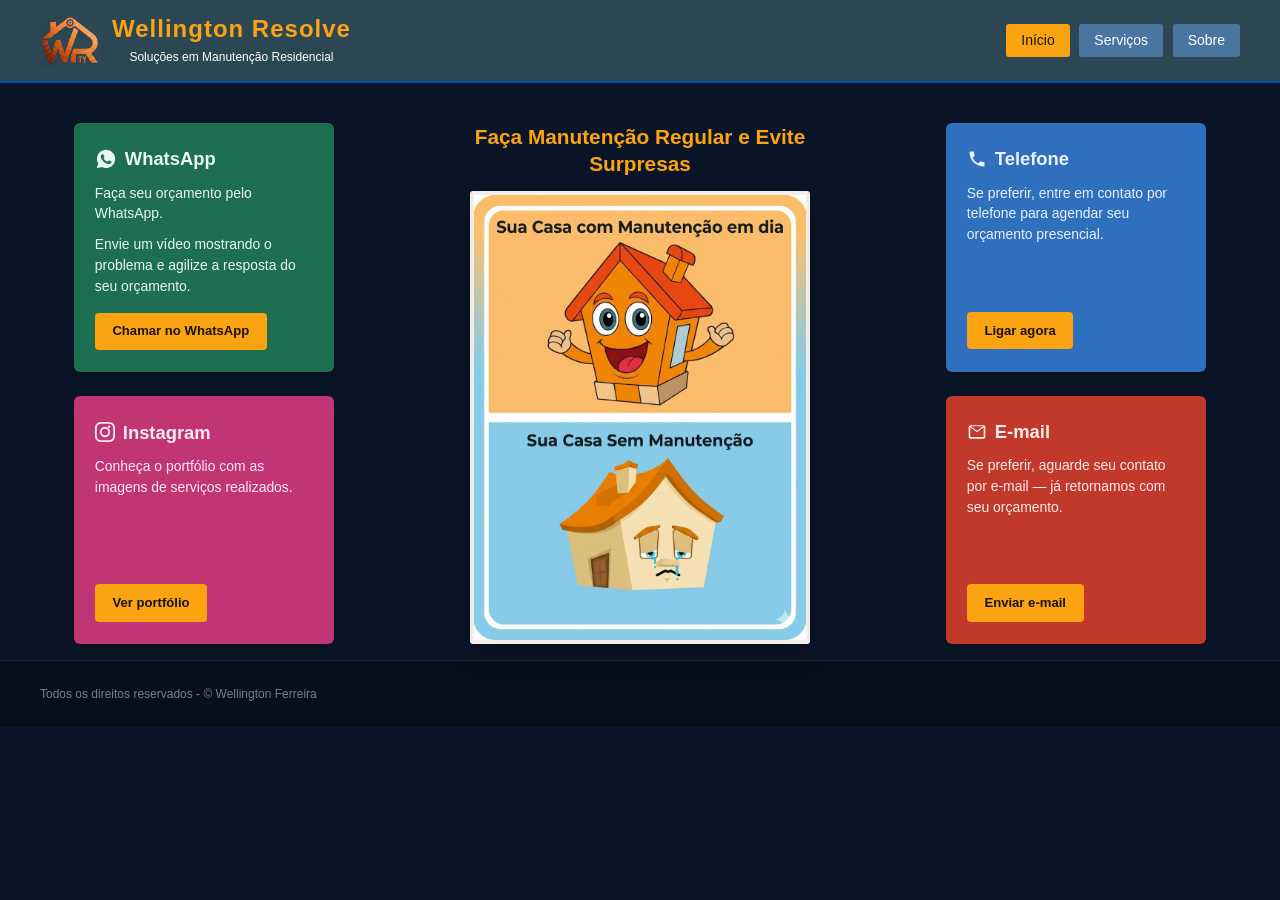
==== index.html @ b6b33d02 "Add files via upload" ====
<!DOCTYPE html>
<html lang="pt-BR">
  <head>
    <meta charset="UTF-8">
    <meta name="viewport" content="width=device-width, initial-scale=1.0">
    <title>Wellington Resolve - Manutenção Residencial</title>
    <link rel="stylesheet" href="style.css">
  </head>

  <body>
    <header>
      <div class="logo-container">
        <img src="img/Logo.jpeg" alt="Logo Wellington Resolve" class="logo" width="60">
        <div class="textos-logo">
          <div class="title">Wellington Resolve</div>
          <div class="subtitle">Soluções em Manutenção Residencial</div>
        </div>
      </div>

      <nav class="nav-group">
        <a href="index.html" class="nav-btn nav-btn-active">Início</a>
        <a href="servicos.html" class="nav-btn">Serviços</a>
        <a href="sobre.html" class="nav-btn">Sobre</a>
      </nav>
    </header>

    <main id="inicio">

      <div class="grid">

        <div class="col col-left">
          <article class="card card-whatsapp" id="servicos">
            <h2><svg class="icon" viewBox="0 0 24 24" width="22" height="22" fill="currentColor"><path d="M12.04 2C6.58 2 2.13 6.45 2.13 11.91c0 1.75.46 3.45 1.32 4.95L2 22l5.29-1.39a9.9 9.9 0 0 0 4.75 1.21h.01c5.46 0 9.9-4.45 9.9-9.91C21.96 6.45 17.5 2 12.04 2zm5.8 14.2c-.24.68-1.4 1.3-1.93 1.38-.5.08-1.12.11-1.8-.11-.42-.13-.96-.3-1.65-.6-2.9-1.25-4.8-4.17-4.94-4.36-.14-.19-1.18-1.57-1.18-3 0-1.42.75-2.13 1.01-2.42.27-.29.58-.36.78-.36.19 0 .39 0 .56.01.18.01.42-.07.65.5.24.58.82 2 .89 2.15.07.15.12.32.02.51-.1.19-.15.31-.3.48-.14.16-.3.36-.44.49-.14.14-.3.28-.13.56.17.28.75 1.24 1.6 2 1.11.98 2.04 1.29 2.32 1.43.28.14.45.12.61-.07.17-.19.72-.84.91-1.12.19-.28.38-.24.65-.14.27.1 1.7.8 1.99.95.29.14.48.21.55.33.07.12.07.68-.17 1.36z"/></svg> WhatsApp</h2>
            <p>Faça seu orçamento pelo WhatsApp.</p>
            <p>Envie um vídeo mostrando o problema e agilize a resposta do seu orçamento.</p>
            <a href="https://wa.me/5534999981175" target="_blank" rel="noopener noreferrer" class="cta">Chamar no WhatsApp</a>
          </article>

          <article class="card card-instagram">
            <h2><svg class="icon" viewBox="0 0 24 24" width="20" height="20" fill="currentColor"><path d="M12 2.16c3.2 0 3.58.01 4.85.07 1.17.05 1.8.25 2.23.41.56.22.96.48 1.38.9.42.42.68.82.9 1.38.16.42.36 1.06.41 2.23.06 1.27.07 1.65.07 4.85s-.01 3.58-.07 4.85c-.05 1.17-.25 1.8-.41 2.23-.22.56-.48.96-.9 1.38-.42.42-.82.68-1.38.9-.42.16-1.06.36-2.23.41-1.27.06-1.65.07-4.85.07s-3.58-.01-4.85-.07c-1.17-.05-1.8-.25-2.23-.41-.56-.22-.96-.48-1.38-.9-.42-.42-.68-.82-.9-1.38-.16-.42-.36-1.06-.41-2.23C2.17 15.58 2.16 15.2 2.16 12s.01-3.58.07-4.85c.05-1.17.25-1.8.41-2.23.22-.56.48-.96.9-1.38.42-.42.82-.68 1.38-.9.42-.16 1.06-.36 2.23-.41C8.42 2.17 8.8 2.16 12 2.16zM12 0C8.74 0 8.33.01 7.05.07 5.78.13 4.9.33 4.14.63c-.79.31-1.46.72-2.13 1.38-.66.67-1.07 1.34-1.38 2.13-.3.76-.5 1.64-.56 2.91C.01 8.33 0 8.74 0 12s.01 3.67.07 4.95c.06 1.27.26 2.15.56 2.91.31.79.72 1.46 1.38 2.13.67.66 1.34 1.07 2.13 1.38.76.3 1.64.5 2.91.56C8.33 23.99 8.74 24 12 24s3.67-.01 4.95-.07c1.27-.06 2.15-.26 2.91-.56.79-.31 1.46-.72 2.13-1.38.66-.67 1.07-1.34 1.38-2.13.3-.76.5-1.64.56-2.91.06-1.28.07-1.69.07-4.95s-.01-3.67-.07-4.95c-.06-1.27-.26-2.15-.56-2.91-.31-.79-.72-1.46-1.38-2.13C21.32 1.7 20.65 1.29 19.86.98c-.76-.3-1.64-.5-2.91-.56C15.67.01 15.26 0 12 0zm0 5.84A6.16 6.16 0 1 0 12 18.16 6.16 6.16 0 0 0 12 5.84zm0 10.16A4 4 0 1 1 12 8a4 4 0 0 1 0 8zm6.41-10.4a1.44 1.44 0 1 1-2.88 0 1.44 1.44 0 0 1 2.88 0z"/></svg> Instagram</h2>
            <p>Conheça o portfólio com as imagens de serviços realizados.</p>
            <a href="https://www.instagram.com/" target="_blank" rel="noopener noreferrer" class="cta">Ver portfólio</a>
          </article>
        </div>

        <section class="card-imagem">
          <h2 class="poster-title">Faça Manutenção Regular e Evite Surpresas</h2>
          <div class="poster">
            <img src="img/imagem_central.png" alt="Comparação entre casa sem manutenção periódica e casa com manutenção em dia. Manutenção é a chave, casa feliz é casa bem cuidada.">
          </div>
        </section>

        <div class="col col-right">
          <article class="card card-phone">
            <h2><svg class="icon" viewBox="0 0 24 24" width="20" height="20" fill="currentColor"><path d="M6.62 10.79a15.05 15.05 0 0 0 6.59 6.59l2.2-2.2a1 1 0 0 1 1.02-.24c1.12.37 2.33.57 3.57.57a1 1 0 0 1 1 1V20a1 1 0 0 1-1 1C10.61 21 3 13.39 3 4a1 1 0 0 1 1-1h3.5a1 1 0 0 1 1 1c0 1.24.2 2.45.57 3.57a1 1 0 0 1-.25 1.02z"/></svg> Telefone</h2>
            <p>Se preferir, entre em contato por telefone para agendar seu orçamento presencial.</p>
            <a href="tel:+5534999981175" class="cta">Ligar agora</a>
          </article>

          <article class="card card-email">
            <h2><svg class="icon" viewBox="0 0 24 24" width="20" height="20" fill="currentColor"><path d="M2 6a2 2 0 0 1 2-2h16a2 2 0 0 1 2 2v12a2 2 0 0 1-2 2H4a2 2 0 0 1-2-2zm2 .4V18h16V6.4l-8 6-8-6zm.6-1.4L12 10.6 19.4 5z"/></svg> E-mail</h2>
            <p>Se preferir, aguarde seu contato por e-mail — já retornamos com seu orçamento.</p>
            <a href="mailto:wrfcontatos@gmail.com" class="cta">Enviar e-mail</a>
          </article>
        </div>

      </div>
    </main>

    <footer id="contato">
      <p>Todos os direitos reservados - © Wellington Ferreira</p>
    </footer>

  </body>
</html>
---- style.css ----
:root{
  --bg: #0A1628;
  --header: #2B4753;
  --header-border: #0056b3;
  --ink: #EDEFF2;
  --muted: #718096;
  --accent: #fca311;
  --accent-dark: #E08A3F;

  --whatsapp: #1E6F52;
  --whatsapp-ink: #EAF6F0;
  --instagram: #C23574;
  --instagram-ink: #FCE9F2;
  --phone: #2E6FBE;
  --phone-ink: #EAF2FC;
  --email: #C0392B;
  --email-ink: #FCEBE8;

  --radius: 6px;
}

*{ box-sizing: border-box; }
html, body{ margin:0; padding:0; }

body{
  background: var(--bg);
  color: var(--ink);
  font-family: 'Inter', sans-serif;
  line-height: 1.5;
}

a{ color: inherit; text-decoration: none; }

/* Header */
header{
  background-color: var(--header);
  display: flex;
  justify-content: space-between;
  align-items: center;
  padding: 15px 40px;
  border-bottom: 2px solid var(--header-border);
  gap: 1rem;
  flex-wrap: wrap;
}

.nav-group{
  display: flex;
  gap: 0.6rem;
  flex-wrap: wrap;
}

.nav-btn{
  background-color: #4a75a0;
  color: white;
  padding: 6px 15px;
  font-size: 14px;
  border-radius: 3px;
  display: inline-block;
  transition: background 0.2s ease, transform 0.2s ease;
}
.nav-btn:hover{ background: #5a86b3; transform: translateY(-1px); }
.nav-btn:focus-visible{ outline: 2px solid var(--accent); outline-offset: 2px; }

.logo-container{
  display: flex;
  align-items: center;
  gap: 12px;
}

.logo{ display: block; height: auto; flex-shrink: 0; border-radius: 4px; }

.textos-logo{
  display: flex;
  flex-direction: column;
  align-items: center;
  justify-content: center;
}

.title{
  color: var(--accent);
  font-size: 24px;
  font-weight: bold;
  letter-spacing: 1px;
  margin: 0;
  line-height: 1.2;
  text-align: center;
}

.subtitle{
  color: #ffffff;
  font-size: 12px;
  margin: 4px 0 0 0;
  text-align: center;
}

/* Main grid */
main{
  max-width: 1180px;
  margin: 0 auto;
  padding: 2.5rem 1.5rem 1rem;
}

.grid{
  display: grid;
  grid-template-columns: 260px 1fr 260px;
  gap: 1.5rem;
  align-items: stretch;
}

.col{ display: flex; flex-direction: column; gap: 1.5rem; }

/* Cards */
.card{
  border-radius: var(--radius);
  padding: 1.4rem 1.3rem;
  flex: 1;
  display: flex;
  flex-direction: column;
  box-shadow: 0 6px 18px rgba(0,0,0,0.25);
  transition: transform 0.18s ease, box-shadow 0.18s ease;
}
.card:hover{ transform: translateY(-3px); box-shadow: 0 10px 24px rgba(0,0,0,0.32); }

.card h2{
  display: flex;
  align-items: center;
  gap: 0.5rem;
  font-size: 1.15rem;
  margin: 0 0 0.6rem;
}
.card .icon{ flex-shrink: 0; }
.card p{ margin: 0 0 0.6rem; font-size: 0.87rem; }
.card p:last-of-type{ margin-bottom: 1rem; }

.cta{
  margin-top: auto;
  align-self: flex-start;
  background: var(--accent);
  color: #1A1206;
  font-weight: 700;
  font-size: 0.82rem;
  padding: 0.55rem 1.1rem;
  border-radius: 4px;
  transition: background 0.15s ease, transform 0.15s ease;
}
.cta:hover{ background: var(--accent-dark); transform: translateY(-1px); }
.cta:focus-visible{ outline: 2px solid #fff; outline-offset: 2px; }

.card-whatsapp{ background: var(--whatsapp); color: var(--whatsapp-ink); }
.card-instagram{ background: var(--instagram); color: var(--instagram-ink); }
.card-phone{ background: var(--phone); color: var(--phone-ink); }
.card-email{ background: var(--email); color: var(--email-ink); }

/* Imagem central */
.card-imagem{
  display: flex;
  flex-direction: column;
  align-items: center;
  justify-content: center;
  gap: 0.9rem;
}

.poster-title{
  font-size: 1.3rem;
  font-weight: 700;
  color: var(--accent);
  text-align: center;
  line-height: 1.3;
  max-width: 340px;
  margin: 0;
}

.poster{
  width: 100%;
  max-width: 340px;
  border: 4px solid #F4EFE6;
  border-radius: 3px;
  overflow: hidden;
  box-shadow: 0 10px 26px rgba(0,0,0,0.35);
}

.poster img{ display: block; width: 100%; height: auto; }

/* Footer */
footer{
  background-color: #080f1c;
  text-align: left;
  padding: 12px 40px;
  font-size: 12px;
  color: var(--muted);
  border-top: 1px solid #1a2a40;
}

/* Responsive */
@media (max-width: 992px){
  main{ padding: 30px 20px; }
  .grid{ grid-template-columns: 1fr; gap: 30px; }
  .card-imagem{ order: -1; }
  header{ padding: 15px 20px; }
}

@media (max-width: 560px){
  header{ flex-direction: column; gap: 0.7rem; text-align: center; }
  .nav-group{ justify-content: center; }
}

@media (prefers-reduced-motion: reduce){
  .card, .cta, .nav-btn{ transition: none; }
}

/* Nav ativa */
.nav-btn-active{
  background: var(--accent);
  color: #1A1206;
}
.nav-btn-active:hover{ background: var(--accent-dark); }

/* Página de Serviços */
.page-title{
  text-align: center;
  color: var(--accent);
  font-size: 1.8rem;
  margin: 0.5rem 0 0.3rem;
}

.page-subtitle{
  text-align: center;
  color: var(--muted);
  font-size: 0.9rem;
  margin: 0 0 0.4rem;
}

.page-tag{
  text-align: center;
  color: var(--accent);
  font-size: 0.85rem;
  margin: 0 0 2rem;
}

.services-grid{
  display: grid;
  grid-template-columns: repeat(4, 1fr);
  gap: 1.4rem;
}

.service-card{
  margin: 0;
  background: #12203a;
  border: 1px solid #1f3350;
  border-radius: var(--radius);
  overflow: hidden;
  transition: transform 0.18s ease, box-shadow 0.18s ease;
}
.service-card:hover{ transform: translateY(-3px); box-shadow: 0 10px 22px rgba(0,0,0,0.3); }

.service-photo{
  display: block;
  width: 100%;
  aspect-ratio: 4 / 3;
  object-fit: cover;
}

.service-card figcaption{
  padding: 0.75rem 0.9rem;
  font-size: 0.87rem;
  font-weight: 600;
  text-align: center;
  color: var(--ink);
}

.services-cta{
  text-align: center;
  margin: 2.5rem 0 1rem;
}
.services-cta p{ margin: 0 0 0.8rem; color: var(--muted); font-size: 0.9rem; }

.cta-large{
  font-size: 0.95rem;
  padding: 0.75rem 1.6rem;
}

@media (max-width: 900px){
  .services-grid{ grid-template-columns: repeat(2, 1fr); }
}

@media (max-width: 520px){
  .services-grid{ grid-template-columns: 1fr; }
}

/* Página Sobre */
.about-block{
  max-width: 720px;
  margin: 0 auto 1.6rem;
  padding: 1.4rem 1.6rem;
  background: #12203a;
  border: 1px solid #1f3350;
  border-radius: var(--radius);
}

.about-block h2{
  color: var(--accent);
  font-size: 1.1rem;
  margin: 0 0 0.6rem;
}

.about-block p{
  margin: 0;
  font-size: 0.92rem;
  line-height: 1.6;
  color: var(--ink);
}
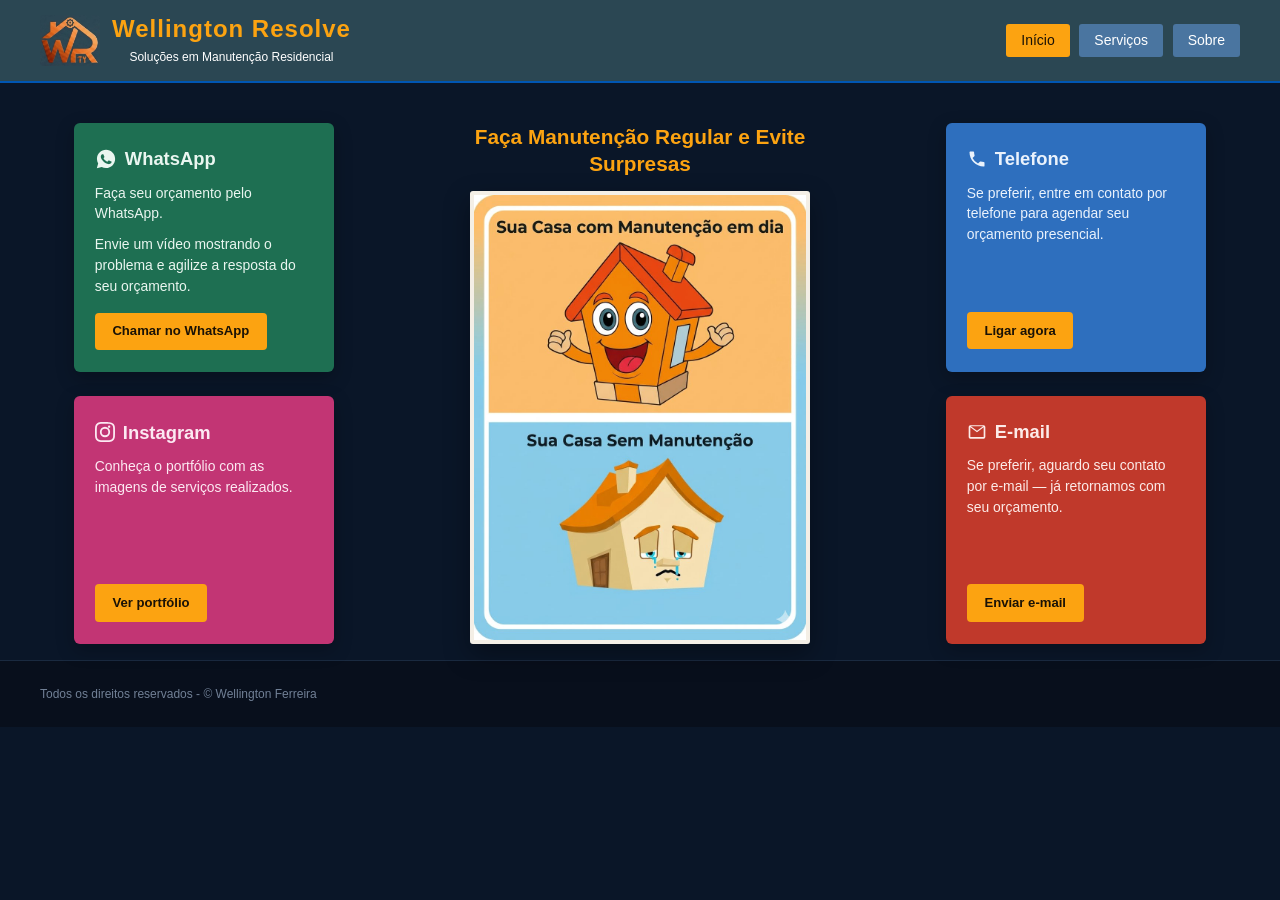
==== commit 65928d18: "Update index.html" ====
--- a/index.html
+++ b/index.html
@@ -59,7 +59,7 @@
 
           <article class="card card-email">
             <h2><svg class="icon" viewBox="0 0 24 24" width="20" height="20" fill="currentColor"><path d="M2 6a2 2 0 0 1 2-2h16a2 2 0 0 1 2 2v12a2 2 0 0 1-2 2H4a2 2 0 0 1-2-2zm2 .4V18h16V6.4l-8 6-8-6zm.6-1.4L12 10.6 19.4 5z"/></svg> E-mail</h2>
-            <p>Se preferir, aguarde seu contato por e-mail — já retornamos com seu orçamento.</p>
+            <p>Se preferir, aguardo seu contato por e-mail — já retornamos com seu orçamento.</p>
             <a href="mailto:wrfcontatos@gmail.com" class="cta">Enviar e-mail</a>
           </article>
         </div>
